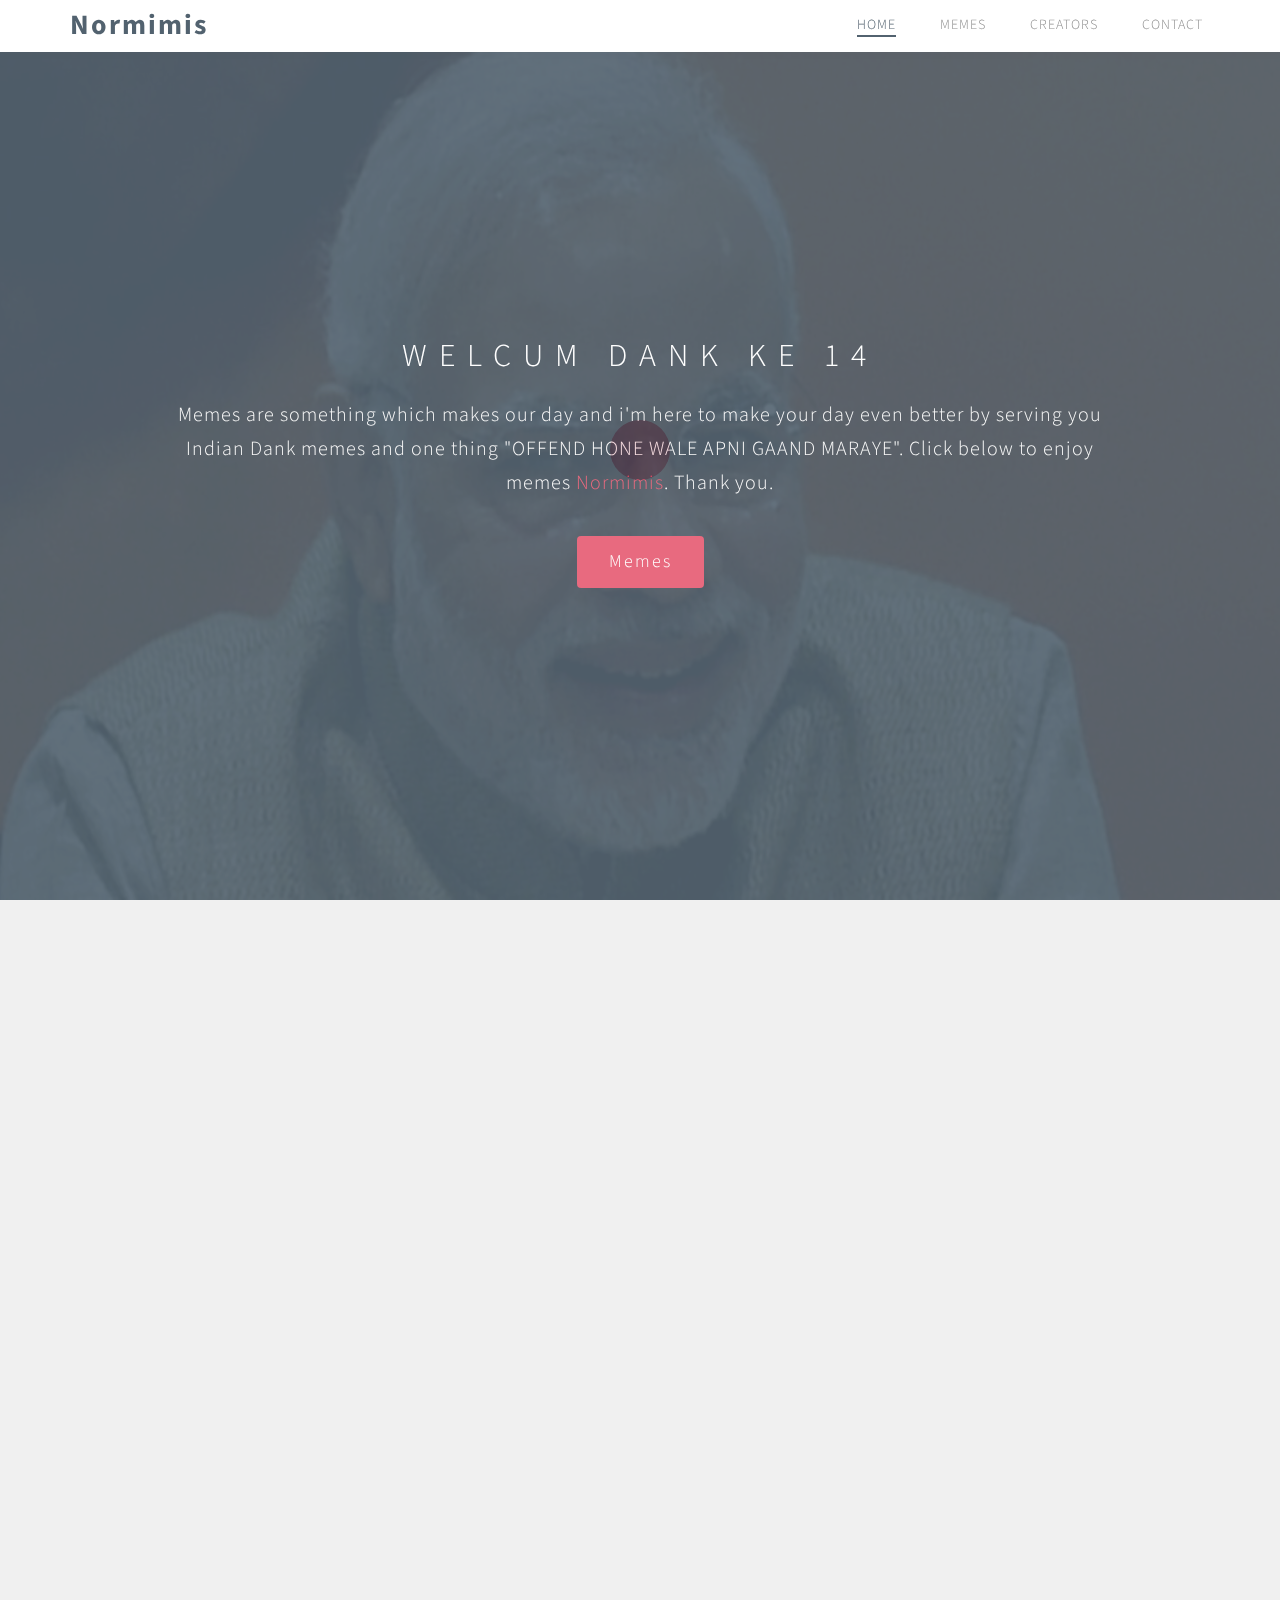
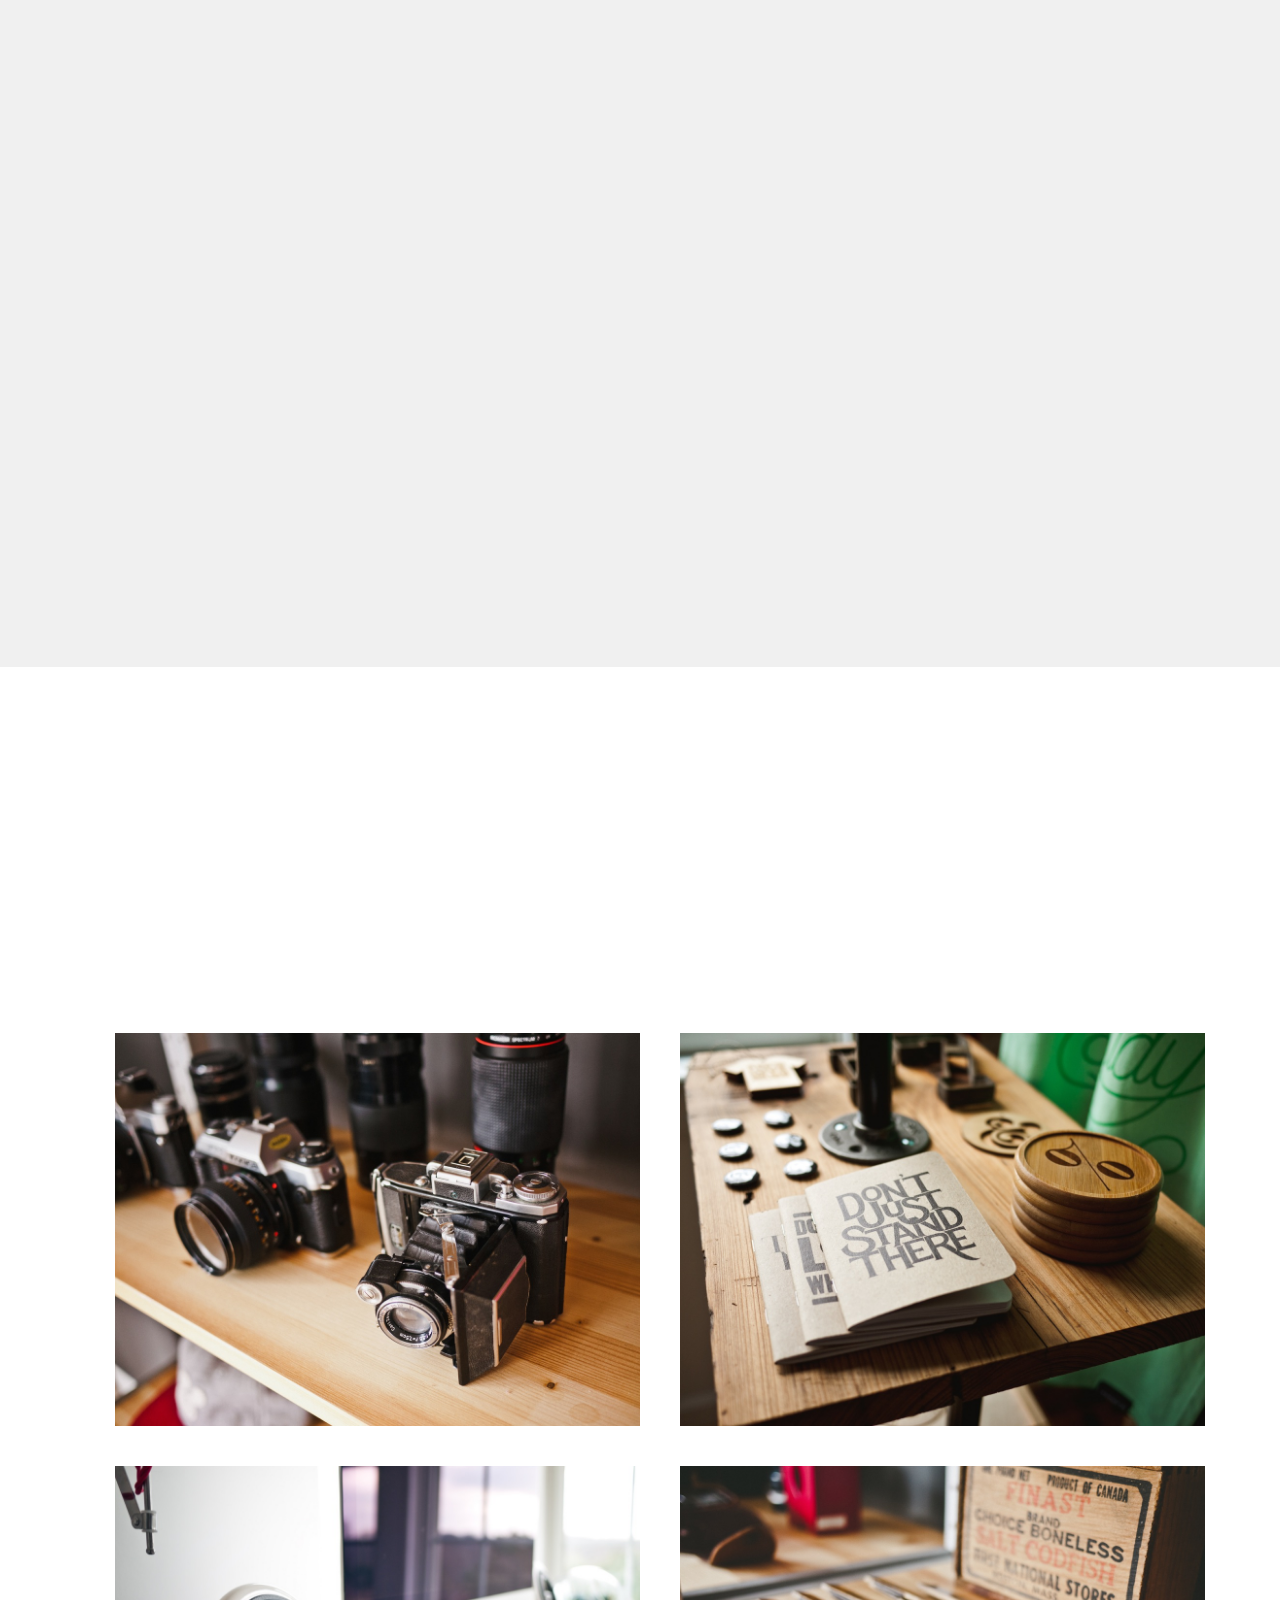
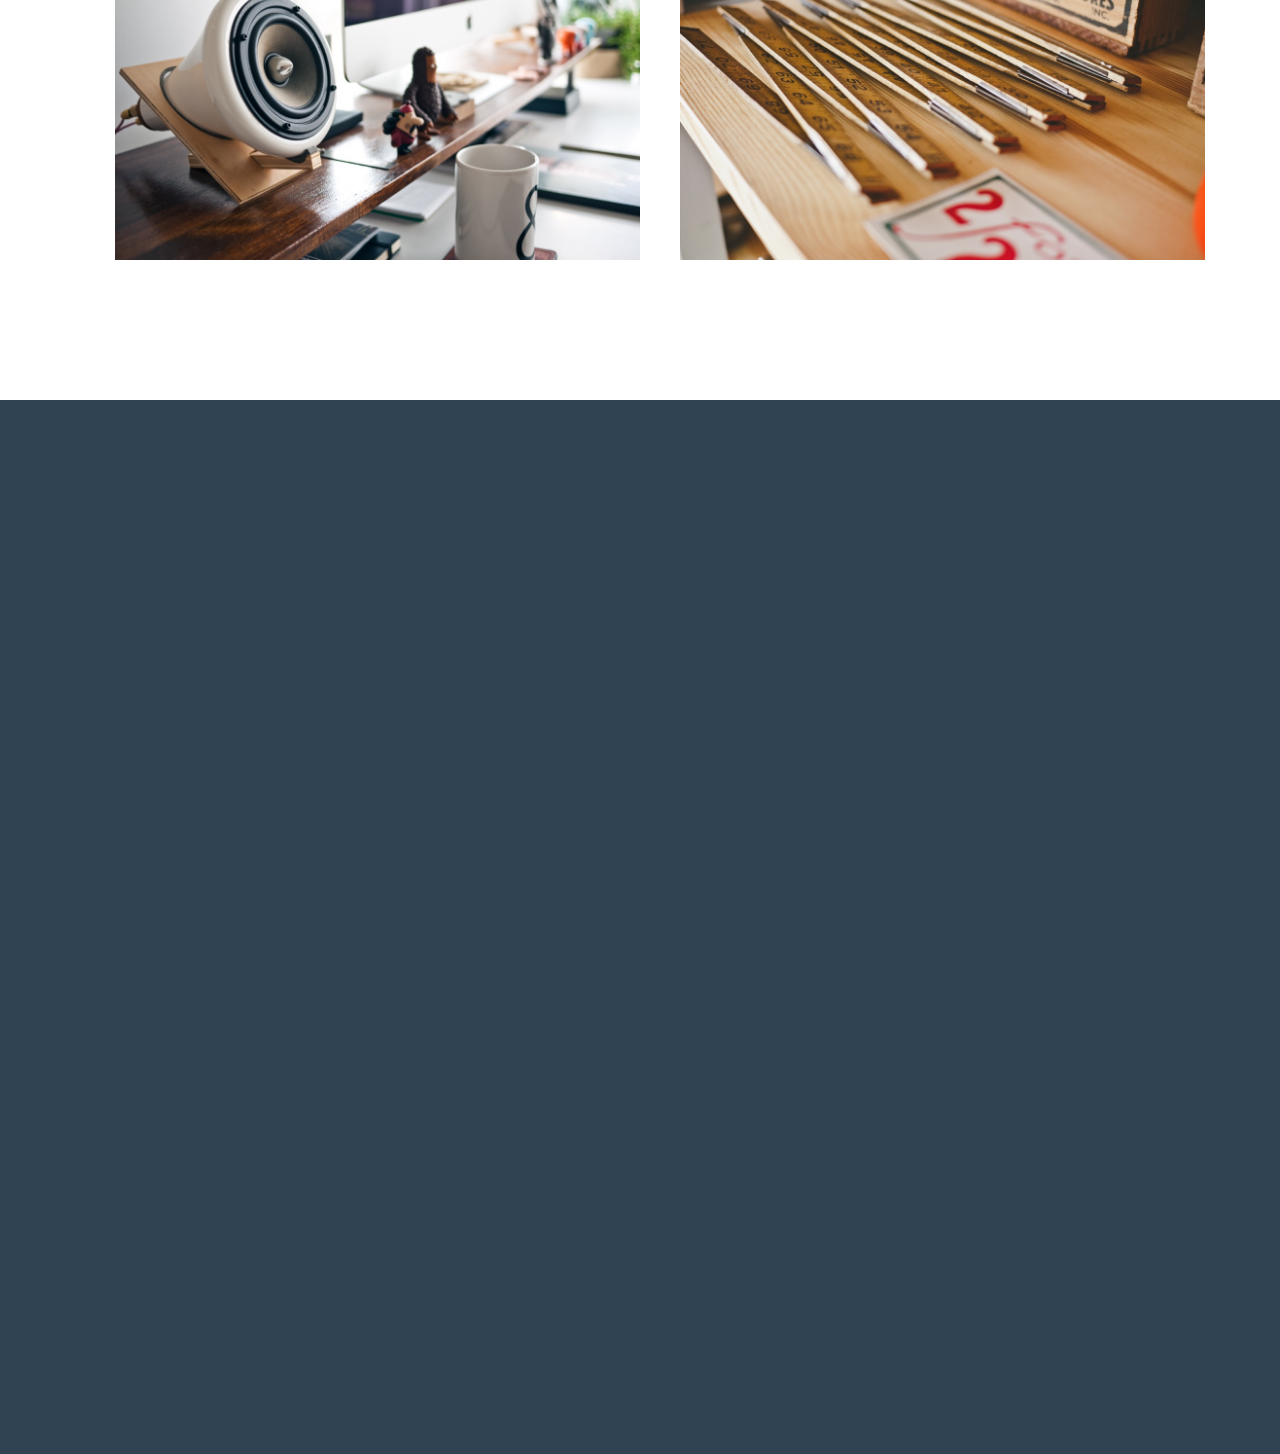
==== index.html @ 69b1b602 "first commit" ====
<!DOCTYPE html>
<html lang="en">
<head>

	<meta charset="utf-8">
	<meta http-equiv="X-UA-Compatible" content="IE=Edge">
	<meta name="viewport" content="width=device-width, initial-scale=1">
	<meta name="keywords" content="">
	<meta name="description" content="">

	<title>Normie's Kingdom</title>
<!--
Snapshot Template
http://www.templatemo.com/tm-493-snapshot

Zoom Slider
https://vegas.jaysalvat.com/

Caption Hover Effects
http://tympanus.net/codrops/2013/06/18/caption-hover-effects/
-->
	<link rel="stylesheet" href="css/bootstrap.min.css">
	<link rel="stylesheet" href="css/animate.min.css">
	<link rel="stylesheet" href="css/font-awesome.min.css">
  	<link rel="stylesheet" href="css/component.css">

    <link rel="stylesheet" href="css/owl.theme.css">
	<link rel="stylesheet" href="css/owl.carousel.css">
	<link rel="stylesheet" href="css/vegas.min.css">
	<link rel="stylesheet" href="css/style.css">

	<!-- Google web font  -->
	<link href='https://fonts.googleapis.com/css?family=Source+Sans+Pro:400,700,300' rel='stylesheet' type='text/css'>

</head>
<body id="top" data-spy="scroll" data-offset="50" data-target=".navbar-collapse">


<!-- Preloader section -->

<div class="preloader">
     <div class="sk-spinner sk-spinner-pulse"></div>
</div>


<!-- Navigation section  -->

  <div class="navbar navbar-default navbar-fixed-top" role="navigation">
    <div class="container">

      <div class="navbar-header">
        <button class="navbar-toggle" data-toggle="collapse" data-target=".navbar-collapse">
          <span class="icon icon-bar"></span>
          <span class="icon icon-bar"></span>
          <span class="icon icon-bar"></span>
        </button>
        <a href="#top" class="navbar-brand smoothScroll">Normimis</a>
      </div>
        <div class="collapse navbar-collapse">
          <ul class="nav navbar-nav navbar-right">
            <li><a href="#top" class="smoothScroll"><span>Home</span></a></li>
            <li><a href="#about" class="smoothScroll"><span>Memes</span></a></li>
            <li><a href="#gallery" class="smoothScroll"><span>Creators</span></a></li>
            <li><a href="#contact" class="smoothScroll"><span>Contact</span></a></li>
          </ul>
       </div>

    </div>
  </div>


<!-- Home section -->

<section id="home">
  <div class="overlay"></div>
  <div class="container">
    <div class="row">

      <div class="col-md-offset-1 col-md-10 col-sm-12 wow fadeInUp" data-wow-delay="0.3s">
        <h1 class="wow fadeInUp" data-wow-delay="0.6s">Welcum Dank ke 14</h1>
        <p class="wow fadeInUp" data-wow-delay="0.9s">Memes are something which makes our day and i'm here to make your day even better by serving you Indian Dank memes and one thing "OFFEND HONE WALE APNI GAAND MARAYE". Click below to enjoy memes <a rel="nofollow" href="https://www.instagram.com/wtf_normie/">Normimis</a>. Thank you.</p>
        <!-- <h3 id="button" onclick="fetchMemes()">Memes</h3> -->
			  <!-- <a href="#about" class="smoothScroll btn btn-success btn-lg wow fadeInUp" onclick=""fetchMemes()" data-wow-delay="1.2s">Memes</a> -->
				 <a href="index1.html" class="smoothScroll btn btn-success btn-lg wow fadeInUp" onclick=""fetchMemes()" data-wow-delay="1.2s">Memes</a>
      </div>

    </div>
  </div>
</section>


<!-- About section -->

<section id="about">
  <div class="container">
    <div class="row">

      <div class="col-md-9 col-sm-8 wow fadeInUp" data-wow-delay="0.2s">
        <div class="about-thumb">
          <h1>Background</h1>
          <p>Me gareeb hoon, mere mummy papa mujhe gareeb janam diyee ;) Meri help karne ke liye mujhe donate kare on the mentioned UPI Id.</p>
					<h2> Normie@jio</h2>
        </div>
      </div>

      <div class="col-md-3 col-sm-4 wow fadeInUp about-img" data-wow-delay="0.6s">
        <img src="images/about-img.jpg" class="img-responsive img-circle" alt="About">
      </div>

      <div class="clearfix"></div>

      <div class="col-md-12 col-sm-12 wow fadeInUp" data-wow-delay="0.3s">
        <div class="section-title text-center">
          <h1>Normimis Team</h1>
          <h3>Legend behind this platform who make this idea working.</h3>
        </div>
      </div>

      <!-- team carousel -->
      <div id="team-carousel" class="owl-carousel">

      <!-- <div class="item col-md-4 col-sm-6 wow fadeInUp" data-wow-delay="0.4s">
        <div class="team-thumb">
          <div class="image-holder">
            <img src="images/chirag.png" class="img-responsive img-circle" alt="Mary">
          </div>
          <h2 class="heading">Chirag More, CEO</h2>
          <p class="description">Tu bas meme upload kar baaki ka me dekh lunga #Boss #SeniorMemer</p>
        </div>
      </div> -->

      <div class="item col-md-4 col-sm-6 wow fadeInUp" data-wow-delay="0.6s">
        <div class="team-thumb">
          <div class="image-holder">
            <img src="images/harshya.png" class="img-responsive img-circle" alt="Jack">
          </div>
          <h2 class="heading">Harshal Bharati, Founder</h2>
          <p class="description">Baap of this platform. Good in content ideas and creation</p>
        </div>
      </div>

      <!-- <div class="item col-md-4 col-sm-6 wow fadeInUp" data-wow-delay="0.8s">
        <div class="team-thumb">
          <div class="image-holder">
            <img src="images/team-img3.jpg" class="img-responsive img-circle" alt="Linda">
          </div>
          <h2 class="heading">Need Female Admin</h2>
          <p class="description">If anyone intrested then Email us ASAP</p>
        </div>
      </div> -->

      <!-- <div class="item col-md-4 col-sm-6 wow fadeInUp" data-wow-delay="0.8s">
        <div class="team-thumb">
          <div class="image-holder">
            <img src="images/team-img4.jpg" class="img-responsive img-circle" alt="Sandy">
          </div>
          <h2 class="heading">Sandy, Director</h2>
          <p class="description">Curabitur vulputate euismod neque et tincidunt.</p>
        </div>
      </div>

      <div class="item col-md-4 col-sm-6 wow fadeInUp" data-wow-delay="0.8s">
        <div class="team-thumb">
          <div class="image-holder">
            <img src="images/team-img5.jpg" class="img-responsive img-circle" alt="Lukia">
          </div>
          <h2 class="heading">Lukia, Fashion</h2>
          <p class="description">Maecenas sed diam eget risus varius blandit sit.</p>
        </div>
      </div>

      <div class="item col-md-4 col-sm-6 wow fadeInUp" data-wow-delay="0.8s">
        <div class="team-thumb">
          <div class="image-holder">
            <img src="images/team-img6.jpg" class="img-responsive img-circle" alt="George">
          </div>
          <h2 class="heading">George, Admin</h2>
          <p class="description">Lorem ipsum dolor sit amet, consectetur adipiscing.</p>
        </div>
      </div>

      <div class="item col-md-4 col-sm-6 wow fadeInUp" data-wow-delay="0.8s">
        <div class="team-thumb">
          <div class="image-holder">
            <img src="images/team-img7.jpg" class="img-responsive img-circle" alt="Day">
          </div>
          <h2 class="heading">Day, Accountant</h2>
          <p class="description">Maecenas sed diam eget risus varius blandit sit.</p>
        </div>
      </div>

      <div class="item col-md-4 col-sm-6 wow fadeInUp" data-wow-delay="0.8s">
        <div class="team-thumb">
          <div class="image-holder">
            <img src="images/team-img8.jpg" class="img-responsive img-circle" alt="Lynn">
          </div>
          <h2 class="heading">Lynn, Marketing</h2>
          <p class="description">Lorem ipsum dolor sit amet, consectetur adipiscing.</p>
        </div>
      </div> -->

      </div>
      <!-- end team carousel -->

    </div>
  </div>
</section>


<!-- Gallery section -->

<section id="gallery">
  <div class="container">
    <div class="row">

      <div class="col-md-offset-2 col-md-8 col-sm-12 wow fadeInUp" data-wow-delay="0.3s">
        <div class="section-title">
          <h1>Gallery</h1>
          <p>Nullam scelerisque, quam nec iaculis vulputate, arcu ligula sollicitudin nisl, ac volutpat erat nulla a arcu.</p>
        </div>
      </div>

      <ul class="grid cs-style-4">
        <li class="col-md-6 col-sm-6">
          <figure>
            <div><img src="images/gallery-img1.jpg" alt="image 1"></div>
            <figcaption>
              <h1>Sapien arcu</h1>
              <small>Cum sociis natoque penatibus et magnis dis parturient montes.</small>
              <a href="#">Read More</a>
            </figcaption>
          </figure>
        </li>

        <li class="col-md-6 col-sm-6">
          <figure>
            <div><img src="images/gallery-img2.jpg" alt="image 2"></div>
            <figcaption>
              <h1>Aliquam erat</h1>
              <small>Suspendisse venenatis quam sed libero euismod feugiat.</small>
              <a href="#">Details</a>
            </figcaption>
          </figure>
        </li>

        <li class="col-md-6 col-sm-6">
          <figure>
            <div><img src="images/gallery-img3.jpg" alt="image 3"></div>
            <figcaption>
              <h1>Cras ante sem</h1>
              <small>Aenean urna massa, convallis vehicula velit et, dictum pellentesque nisi.</small>
              <a href="#">Learn More</a>
            </figcaption>
          </figure>
        </li>

        <li class="col-md-6 col-sm-6">
          <figure>
            <div><img src="images/gallery-img4.jpg" alt="image 4"></div>
            <figcaption>
              <h1>Sed ornare</h1>
              <small>Lorem ipsum dolor sit amet, consectetur adipiscing elit.</small>
              <a href="#">Full Post</a>
            </figcaption>
          </figure>
        </li>
      </ul>

    </div>
  </div>
</section>


<!-- Contact section -->

<section id="contact">
  <div class="container">
    <div class="row">

       <div class="col-md-offset-1 col-md-10 col-sm-12">

        <div class="col-lg-offset-1 col-lg-10 section-title wow fadeInUp" data-wow-delay="0.4s">
          <h1>Send a message</h1>
          <p>Nunc suscipit ante in lectus laoreet, nec pharetra diam dictum. Lorem ipsum dolor sit amet, consectetur adipiscing elit. </p>
        </div>

        <form action="#" method="post" class="wow fadeInUp" data-wow-delay="0.8s">
          <div class="col-md-6 col-sm-6">
            <input name="name" type="text" class="form-control" id="name" placeholder="Name">
          </div>
          <div class="col-md-6 col-sm-6">
            <input name="email" type="email" class="form-control" id="email" placeholder="Email">
          </div>
          <div class="col-md-12 col-sm-12">
            <textarea name="message" rows="6" class="form-control" id="message" placeholder="Message"></textarea>
          </div>
          <div class="col-md-offset-3 col-md-6 col-sm-offset-3 col-sm-6">
            <input type="submit" class="form-control" value="SEND MESSAGE">
          </div>
        </form>

      </div>

    </div>
  </div>
</section>


<!-- Footer section -->

<footer>
	<div class="container">

		<div class="row">

			<div class="col-md-12 col-sm-12">

                <ul class="social-icon">
                    <li><a href="#" class="fa fa-facebook wow fadeInUp" data-wow-delay="0.2s"></a></li>
                    <li><a href="#" class="fa fa-twitter wow fadeInUp" data-wow-delay="0.4s"></a></li>
                    <li><a href="#" class="fa fa-linkedin wow fadeInUp" data-wow-delay="0.6s"></a></li>
                    <li><a href="#" class="fa fa-instagram wow fadeInUp" data-wow-delay="0.8s"></a></li>
                    <li><a href="#" class="fa fa-google-plus wow fadeInUp" data-wow-delay="1.0s"></a></li>
                </ul>

				<p class="wow fadeInUp"  data-wow-delay="1s" >Copyright &copy; 2016 Snapshot Studio |
                Design: <a href="https://plus.google.com/+templatemo" title="free css templates" target="_blank">Templatemo</a></p>

			</div>

		</div>

	</div>
</footer>

<!-- Back top -->
<a href="#" class="go-top"><i class="fa fa-angle-up"></i></a>

<!-- Javascript  -->
<script src="js/jquery.js"></script>
<script src="js/bootstrap.min.js"></script>
<script src="js/vegas.min.js"></script>
<script src="js/modernizr.custom.js"></script>
<script src="js/toucheffects.js"></script>
<script src="js/owl.carousel.min.js"></script>
<script src="js/smoothscroll.js"></script>
<script src="js/wow.min.js"></script>
<script src="js/custom.js"></script>

</body>
</html>
---- css/component.css ----
.grid {
	margin: 0 auto;
	list-style: none;
	text-align: center;
}

.grid li {
	display: inline-block;
	margin: 0;
	padding: 20px;
	text-align: left;
	position: relative;
}

.grid figure {
	margin: 0;
	position: relative;
}

.grid figure img {
	width: 100%;
	max-width: 100%;
	display: block;
	position: relative;
}

.grid figcaption {
	position: absolute;
	top: 0;
	left: 0;
	padding: 42px 22px;
	background: #304352;
	color: #ed4e6e;
}

.grid figcaption h1 {
	font-size: 1.6rem;
	line-height: 2.2rem;
	margin: 0;
	padding-bottom: 12px;
	color: #fff;
}

.grid figcaption small {
	font-size: 16px;
	letter-spacing: 1px;
}

.grid figcaption a {
	text-align: center;
	padding: 5px 10px;
	border-radius: 2px;
	display: inline-block;
	background: #e44c65;
	color: #fff;
}

/* Caption Style 4 */
.cs-style-4 li {
	-webkit-perspective: 1700px;
	-moz-perspective: 1700px;
	perspective: 1700px;
	-webkit-perspective-origin: 0 50%;
	-moz-perspective-origin: 0 50%;
	perspective-origin: 0 50%;
}

.cs-style-4 figure {
	-webkit-transform-style: preserve-3d;
	-moz-transform-style: preserve-3d;
	transform-style: preserve-3d;
}

.cs-style-4 figure > div {
	overflow: hidden;
}

.cs-style-4 figure img {
	-webkit-transition: -webkit-transform 0.4s;
	-moz-transition: -moz-transform 0.4s;
	transition: transform 0.4s;
}

.no-touch .cs-style-4 figure:hover img,
.cs-style-4 figure.cs-hover img {
	-webkit-transform: translateX(25%);
	-moz-transform: translateX(25%);
	-ms-transform: translateX(25%);
	transform: translateX(25%);
}

.cs-style-4 figcaption {
	height: 100%;
	width: 50%;
	opacity: 0;
	-webkit-backface-visibility: hidden;
	-moz-backface-visibility: hidden;
	backface-visibility: hidden;
	-webkit-transform-origin: 0 0;
	-moz-transform-origin: 0 0;
	transform-origin: 0 0;
	-webkit-transform: rotateY(-90deg);
	-moz-transform: rotateY(-90deg);
	transform: rotateY(-90deg);
	-webkit-transition: -webkit-transform 0.4s, opacity 0.1s 0.3s;
	-moz-transition: -moz-transform 0.4s, opacity 0.1s 0.3s;
	transition: transform 0.4s, opacity 0.1s 0.3s;
}

.no-touch .cs-style-4 figure:hover figcaption,
.cs-style-4 figure.cs-hover figcaption {
	opacity: 1;
	-webkit-transform: rotateY(0deg);
	-moz-transform: rotateY(0deg);
	transform: rotateY(0deg);
	-webkit-transition: -webkit-transform 0.4s, opacity 0.1s;
	-moz-transition: -moz-transform 0.4s, opacity 0.1s;
	transition: transform 0.4s, opacity 0.1s;
}

.cs-style-4 figcaption a {
	position: absolute;
	bottom: 20px;
	right: 20px;
}

@media (max-width: 980px) {
	.grid figcaption h1 {
		font-size: 1rem;
		line-height: 1.6rem;
	}
	.grid figcaption {
		padding: 22px 18px;
	}
}

@media screen and (max-width: 31.5em) {
	.grid {
		padding: 10px 10px 100px 10px;
	}
	.grid li {
		width: 100%;
		min-width: 300px;
	}
}
---- css/vegas.min.css ----
.vegas-overlay,.vegas-slide,.vegas-slide-inner,.vegas-timer,.vegas-wrapper{position:absolute;top:0;left:0;bottom:0;right:0;overflow:hidden;border:none;padding:0;margin:0}.vegas-overlay{opacity:.5;background:url(overlays/02.png) center center}.vegas-timer{top:auto;bottom:0;height:2px}.vegas-timer-progress{width:0;height:100%;background:#fff;-webkit-transition:width ease-out;transition:width ease-out}.vegas-timer-running .vegas-timer-progress{width:100%}.vegas-slide,.vegas-slide-inner{margin:0;padding:0;background:center center no-repeat;-webkit-transform:translateZ(0);transform:translateZ(0)}body .vegas-container{overflow:hidden!important;position:relative}.vegas-video{min-width:100%;min-height:100%;width:auto;height:auto}body.vegas-container{overflow:auto;position:static;z-index:-2}body.vegas-container>.vegas-overlay,body.vegas-container>.vegas-slide,body.vegas-container>.vegas-timer{position:fixed;z-index:-1}:root body.vegas-container>.vegas-overlay,:root body.vegas-container>.vegas-slide,_::full-page-media,_:future{bottom:-76px}.vegas-transition-fade,.vegas-transition-fade2{opacity:0}.vegas-transition-fade-in,.vegas-transition-fade2-in{opacity:1}.vegas-transition-fade2-out{opacity:0}.vegas-transition-blur,.vegas-transition-blur2{opacity:0;-webkit-filter:blur(32px);filter:blur(32px)}.vegas-transition-blur-in,.vegas-transition-blur2-in{opacity:1;-webkit-filter:blur(0);filter:blur(0)}.vegas-transition-blur2-out{opacity:0}.vegas-transition-flash,.vegas-transition-flash2{opacity:0;-webkit-filter:brightness(25);filter:brightness(25)}.vegas-transition-flash-in,.vegas-transition-flash2-in{opacity:1;-webkit-filter:brightness(1);filter:brightness(1)}.vegas-transition-flash2-out{opacity:0;-webkit-filter:brightness(25);filter:brightness(25)}.vegas-transition-negative,.vegas-transition-negative2{opacity:0;-webkit-filter:invert(100%);filter:invert(100%)}.vegas-transition-negative-in,.vegas-transition-negative2-in{opacity:1;-webkit-filter:invert(0);filter:invert(0)}.vegas-transition-negative2-out{opacity:0;-webkit-filter:invert(100%);filter:invert(100%)}.vegas-transition-burn,.vegas-transition-burn2{opacity:0;-webkit-filter:contrast(1000%) saturate(1000%);filter:contrast(1000%) saturate(1000%)}.vegas-transition-burn-in,.vegas-transition-burn2-in{opacity:1;-webkit-filter:contrast(100%) saturate(100%);filter:contrast(100%) saturate(100%)}.vegas-transition-burn2-out{opacity:0;-webkit-filter:contrast(1000%) saturate(1000%);filter:contrast(1000%) saturate(1000%)}.vegas-transition-slideLeft,.vegas-transition-slideLeft2{-webkit-transform:translateX(100%);transform:translateX(100%)}.vegas-transition-slideLeft-in,.vegas-transition-slideLeft2-in{-webkit-transform:translateX(0);transform:translateX(0)}.vegas-transition-slideLeft2-out,.vegas-transition-slideRight,.vegas-transition-slideRight2{-webkit-transform:translateX(-100%);transform:translateX(-100%)}.vegas-transition-slideRight-in,.vegas-transition-slideRight2-in{-webkit-transform:translateX(0);transform:translateX(0)}.vegas-transition-slideRight2-out{-webkit-transform:translateX(100%);transform:translateX(100%)}.vegas-transition-slideUp,.vegas-transition-slideUp2{-webkit-transform:translateY(100%);transform:translateY(100%)}.vegas-transition-slideUp-in,.vegas-transition-slideUp2-in{-webkit-transform:translateY(0);transform:translateY(0)}.vegas-transition-slideDown,.vegas-transition-slideDown2,.vegas-transition-slideUp2-out{-webkit-transform:translateY(-100%);transform:translateY(-100%)}.vegas-transition-slideDown-in,.vegas-transition-slideDown2-in{-webkit-transform:translateY(0);transform:translateY(0)}.vegas-transition-slideDown2-out{-webkit-transform:translateY(100%);transform:translateY(100%)}.vegas-transition-zoomIn,.vegas-transition-zoomIn2{-webkit-transform:scale(0);transform:scale(0);opacity:0}.vegas-transition-zoomIn-in,.vegas-transition-zoomIn2-in{-webkit-transform:scale(1);transform:scale(1);opacity:1}.vegas-transition-zoomIn2-out,.vegas-transition-zoomOut,.vegas-transition-zoomOut2{-webkit-transform:scale(2);transform:scale(2);opacity:0}.vegas-transition-zoomOut-in,.vegas-transition-zoomOut2-in{-webkit-transform:scale(1);transform:scale(1);opacity:1}.vegas-transition-zoomOut2-out{-webkit-transform:scale(0);transform:scale(0);opacity:0}.vegas-transition-swirlLeft,.vegas-transition-swirlLeft2{-webkit-transform:scale(2) rotate(35deg);transform:scale(2) rotate(35deg);opacity:0}.vegas-transition-swirlLeft-in,.vegas-transition-swirlLeft2-in{-webkit-transform:scale(1) rotate(0);transform:scale(1) rotate(0);opacity:1}.vegas-transition-swirlLeft2-out,.vegas-transition-swirlRight,.vegas-transition-swirlRight2{-webkit-transform:scale(2) rotate(-35deg);transform:scale(2) rotate(-35deg);opacity:0}.vegas-transition-swirlRight-in,.vegas-transition-swirlRight2-in{-webkit-transform:scale(1) rotate(0);transform:scale(1) rotate(0);opacity:1}.vegas-transition-swirlRight2-out{-webkit-transform:scale(2) rotate(35deg);transform:scale(2) rotate(35deg);opacity:0}.vegas-animation-kenburns{-webkit-animation:kenburns ease-out;animation:kenburns ease-out}@-webkit-keyframes kenburns{0%{-webkit-transform:scale(1.5);transform:scale(1.5)}100%{-webkit-transform:scale(1);transform:scale(1)}}@keyframes kenburns{0%{-webkit-transform:scale(1.5);transform:scale(1.5)}100%{-webkit-transform:scale(1);transform:scale(1)}}.vegas-animation-kenburnsUp{-webkit-animation:kenburnsUp ease-out;animation:kenburnsUp ease-out}@-webkit-keyframes kenburnsUp{0%{-webkit-transform:scale(1.5) translate(0,10%);transform:scale(1.5) translate(0,10%)}100%{-webkit-transform:scale(1) translate(0,0);transform:scale(1) translate(0,0)}}@keyframes kenburnsUp{0%{-webkit-transform:scale(1.5) translate(0,10%);transform:scale(1.5) translate(0,10%)}100%{-webkit-transform:scale(1) translate(0,0);transform:scale(1) translate(0,0)}}.vegas-animation-kenburnsDown{-webkit-animation:kenburnsDown ease-out;animation:kenburnsDown ease-out}@-webkit-keyframes kenburnsDown{0%{-webkit-transform:scale(1.5) translate(0,-10%);transform:scale(1.5) translate(0,-10%)}100%{-webkit-transform:scale(1) translate(0,0);transform:scale(1) translate(0,0)}}@keyframes kenburnsDown{0%{-webkit-transform:scale(1.5) translate(0,-10%);transform:scale(1.5) translate(0,-10%)}100%{-webkit-transform:scale(1) translate(0,0);transform:scale(1) translate(0,0)}}.vegas-animation-kenburnsLeft{-webkit-animation:kenburnsLeft ease-out;animation:kenburnsLeft ease-out}@-webkit-keyframes kenburnsLeft{0%{-webkit-transform:scale(1.5) translate(10%,0);transform:scale(1.5) translate(10%,0)}100%{-webkit-transform:scale(1) translate(0,0);transform:scale(1) translate(0,0)}}@keyframes kenburnsLeft{0%{-webkit-transform:scale(1.5) translate(10%,0);transform:scale(1.5) translate(10%,0)}100%{-webkit-transform:scale(1) translate(0,0);transform:scale(1) translate(0,0)}}.vegas-animation-kenburnsRight{-webkit-animation:kenburnsRight ease-out;animation:kenburnsRight ease-out}@-webkit-keyframes kenburnsRight{0%{-webkit-transform:scale(1.5) translate(-10%,0);transform:scale(1.5) translate(-10%,0)}100%{-webkit-transform:scale(1) translate(0,0);transform:scale(1) translate(0,0)}}@keyframes kenburnsRight{0%{-webkit-transform:scale(1.5) translate(-10%,0);transform:scale(1.5) translate(-10%,0)}100%{-webkit-transform:scale(1) translate(0,0);transform:scale(1) translate(0,0)}}.vegas-animation-kenburnsUpLeft{-webkit-animation:kenburnsUpLeft ease-out;animation:kenburnsUpLeft ease-out}@-webkit-keyframes kenburnsUpLeft{0%{-webkit-transform:scale(1.5) translate(10%,10%);transform:scale(1.5) translate(10%,10%)}100%{-webkit-transform:scale(1) translate(0,0);transform:scale(1) translate(0,0)}}@keyframes kenburnsUpLeft{0%{-webkit-transform:scale(1.5) translate(10%,10%);transform:scale(1.5) translate(10%,10%)}100%{-webkit-transform:scale(1) translate(0,0);transform:scale(1) translate(0,0)}}.vegas-animation-kenburnsUpRight{-webkit-animation:kenburnsUpRight ease-out;animation:kenburnsUpRight ease-out}@-webkit-keyframes kenburnsUpRight{0%{-webkit-transform:scale(1.5) translate(-10%,10%);transform:scale(1.5) translate(-10%,10%)}100%{-webkit-transform:scale(1) translate(0,0);transform:scale(1) translate(0,0)}}@keyframes kenburnsUpRight{0%{-webkit-transform:scale(1.5) translate(-10%,10%);transform:scale(1.5) translate(-10%,10%)}100%{-webkit-transform:scale(1) translate(0,0);transform:scale(1) translate(0,0)}}.vegas-animation-kenburnsDownLeft{-webkit-animation:kenburnsDownLeft ease-out;animation:kenburnsDownLeft ease-out}@-webkit-keyframes kenburnsDownLeft{0%{-webkit-transform:scale(1.5) translate(10%,-10%);transform:scale(1.5) translate(10%,-10%)}100%{-webkit-transform:scale(1) translate(0,0);transform:scale(1) translate(0,0)}}@keyframes kenburnsDownLeft{0%{-webkit-transform:scale(1.5) translate(10%,-10%);transform:scale(1.5) translate(10%,-10%)}100%{-webkit-transform:scale(1) translate(0,0);transform:scale(1) translate(0,0)}}.vegas-animation-kenburnsDownRight{-webkit-animation:kenburnsDownRight ease-out;animation:kenburnsDownRight ease-out}@-webkit-keyframes kenburnsDownRight{0%{-webkit-transform:scale(1.5) translate(-10%,-10%);transform:scale(1.5) translate(-10%,-10%)}100%{-webkit-transform:scale(1) translate(0,0);transform:scale(1) translate(0,0)}}@keyframes kenburnsDownRight{0%{-webkit-transform:scale(1.5) translate(-10%,-10%);transform:scale(1.5) translate(-10%,-10%)}100%{-webkit-transform:scale(1) translate(0,0);transform:scale(1) translate(0,0)}}
---- css/style.css ----
/*

Snapshot Template
http://www.templatemo.com/tm-493-snapshot

*/


/* Body
------------------------------------- */
body {
    background: #ffffff;
    font-family: 'Source Sans Pro', sans-serif;
    font-style: normal;
    font-weight: 300;
    position: relative;
}

html,body {
  width: 100%;
  overflow-x: hidden;
}

html {
  font-size: 100%;
}


/*---------------------------------------
    Typorgraphy
-----------------------------------------*/

h1,h2,h3,h4 {
  font-weight: 300;
}

h1 {
  font-size: 2rem;
  line-height: 3rem;
  letter-spacing: 12px;
  text-transform: uppercase;
  padding-bottom: 8px;
}

h2 {
  color: #e44c65;
  font-size: 1.2rem;
  font-weight: bold;
  letter-spacing: 4px;
  text-transform: uppercase;
}

h3 {
  font-size: 14px;
  text-transform: uppercase;
  letter-spacing: 4px;
}

p {
  color: #888;
  font-size: 20px;
  letter-spacing: 1px;
  line-height: 34px;
}

#home p,
#contact p, footer p {
  color: #f9f9f9;
}

.btn {
  border:none;
  border-radius: 4px;
  transition: all 0.4s ease-in-out;
}

.btn:focus {
  background: #e44c65;
  border-color: transparent;
}

.btn-success {
  background: #e44c65;
  font-weight: 300;
  letter-spacing: 2px;
  padding: 14px 32px;
  margin-top: 26px;
}

.btn-success:hover {
  background: #222;
}

a {
  color: #e44c65;
  -webkit-transition: 0.5s;
  -o-transition: 0.5s;
  transition: 0.5s;
  text-decoration: none !important;
}
a:hover, a:active, a:focus {
  color: #e44c65;
  outline: none;
}

* {
  -webkit-box-sizing: border-box;
  -moz-box-sizing: border-box;
  box-sizing: border-box;
}

*:before,
*:after {
  -webkit-box-sizing: border-box;
  -moz-box-sizing: border-box;
  box-sizing: border-box;
}



/*---------------------------------------
    All Section style
-----------------------------------------*/

.section-title {
  padding-bottom: 62px;
}

#about .section-title {
  padding-top: 82px;
}

#about .section-title h1 {
  margin-bottom: 0px;
  padding-bottom: 0px;
}

#about,
#gallery,
#contact {
  padding-top: 120px;
  padding-bottom: 120px;
  position: relative;
}

#gallery,
#contact, footer {
  text-align: center;
}

.overlay {
  background: #304352;
  opacity: 0.9;
  position: absolute;
  width: 100%;
  height: 100vh;
  top: 0;
  left: 0;
  right: 0;
}



/*---------------------------------------
    Pre Loader Style
-----------------------------------------*/

.preloader {
    position: fixed;
    top: 0;
    left: 0;
    width: 100%;
    height: 100%;
    z-index: 99999;
    display: flex;
    flex-flow: row nowrap;
    justify-content: center;
    align-items: center;
    background: none repeat scroll 0 0 #fff;
}

.sk-spinner-pulse {
  width: 60px;
  height: 60px;
  background-color: #e44c65;
  border-radius: 100%;
  margin: 40px auto;
  -webkit-animation: sk-pulseScaleOut 1s infinite ease-in-out;
          animation: sk-pulseScaleOut 1s infinite ease-in-out; }

@-webkit-keyframes sk-pulseScaleOut {
  0% {
    -webkit-transform: scale(0);
            transform: scale(0); }
  100% {
    -webkit-transform: scale(1);
            transform: scale(1);
    opacity: 0; } }

@keyframes sk-pulseScaleOut {
  0% {
    -webkit-transform: scale(0);
            transform: scale(0); }
  100% {
    -webkit-transform: scale(1);
            transform: scale(1);
    opacity: 0; } }



/*---------------------------------------
    Main Navigation
-----------------------------------------*/

.navbar-default {
  background: #ffffff;
  box-shadow: 0px 2px 8px 0px rgba(50, 50, 50, 0.04);
  border: none;
  margin-bottom: 0px !important;
}

.navbar-default .navbar-brand {
  color: #304352;
  font-size: 28px;
  font-weight: bold;
  letter-spacing: 2px;
  margin: 0;
}

.navbar-default .navbar-nav li a {
    color: #777;
    font-size: 14px;
    font-weight: 300;
    letter-spacing: 1px;
    text-transform: uppercase;
    -webkit-transition: all 0.4s ease-in-out;
    transition: all 0.4s ease-in-out;
    padding-right: 22px;
    padding-left: 22px;
}

.navbar-default .navbar-nav li a span {
  position: relative;
  display: block;
  padding-bottom: 2px;
}

.navbar-default .navbar-nav li a span:before {
  content: "";
  position: absolute;
  width: 100%;
  height: 2px;
  bottom: 0;
  left: 0;
  background-color: rgba(255, 255, 255, 0.5);
  visibility: hidden;
  -webkit-transform: scaleX(0);
  -moz-transform: scaleX(0);
  -ms-transform: scaleX(0);
  -o-transform: scaleX(0);
  transform: scaleX(0);
  -webkit-transition: all 0.3s ease-in-out 0s;
  -moz-transition: all 0.3s ease-in-out 0s;
  -ms-transition: all 0.3s ease-in-out 0s;
  -o-transition: all 0.3s ease-in-out 0s;
  transition: all 0.3s ease-in-out 0s;
}

.navbar-default .navbar-nav li a:hover span:before {
  visibility: visible;
  -webkit-transform: scaleX(1);
  -moz-transform: scaleX(1);
  -ms-transform: scaleX(1);
  -o-transform: scaleX(1);
  transform: scaleX(1);
}

.navbar-default .navbar-nav li.active a span:before {
  visibility: visible;
  -webkit-transform: scaleX(1);
  transform: scaleX(1);
  background-color: #304352;
}

.navbar-default .navbar-nav > li a:hover {
    color: #304352 !important;
}

.navbar-default .navbar-nav > li > a:hover,
.navbar-default .navbar-nav > li > a:focus {
    color: #777;
    background-color: transparent;
}

.navbar-default .navbar-nav > .active > a,
.navbar-default .navbar-nav > .active > a:hover,
.navbar-default .navbar-nav > .active > a:focus {
    color: #304352;
    background-color: transparent;
}

.navbar-default .navbar-toggle {
     border: none;
     padding-top: 10px;
  }

.navbar-default .navbar-toggle .icon-bar {
    border-color: transparent;
  }

.navbar-default .navbar-toggle:hover,
.navbar-default .navbar-toggle:focus {
  background-color: transparent;
}

@media screen and (max-width: 768px) {

  .navbar-default .navbar-nav li a span:before {
    background: transparent !important;
  }
  .navbar-default .navbar-nav li.active a {
    background: transparent;
    background: none;
    color: #304352 !important;
  }
  .navbar-default .navbar-nav li.active a span:before {
    visibility: visible;
    -webkit-transform: scaleX(1);
    transform: scaleX(1);
  }
}



/*---------------------------------------
    Home Section
-----------------------------------------*/

#home {
  display: -webkit-box;
  display: -webkit-flex;
  display: -ms-flexbox;
  display: flex;
  -webkit-box-align: center;
  -webkit-align-items: center;
      -ms-flex-align: center;
        align-items: center;
  height: 100vh;
  text-align: center;
}

#home h1 {
  color: #ffffff;
}

#home .col-md-8 {
  padding-left: 62px;
}



/*---------------------------------------
    About Section
-----------------------------------------*/

#about {
  background: #f0f0f0;
}

#about .item {
  width: 100%;
  display: block;
}

#about .about-thumb {
  background: #ffffff;
  border-radius: 4px;
  padding: 100px;
  position: relative;
}

#about .about-img img {
  border: 8px solid #ffffff;
  position: absolute;
  left: -120px;
  bottom: -325px;
  padding: 12px;
}

#about .team-thumb {
  width: 100%;
  height: 400px;
  margin: 32px 0;
  text-align: center;
  background: #ffffff;
  border-radius: 4px;
  -webkit-transition: all 0.3s ease;
  transition: all 0.3s ease;
}

#about .team-thumb .image-holder {
  position: relative;
  top: 40px;
  display: inline-block;
  margin-bottom: 40px;
  padding: 10px;
  -webkit-transition: all 0.3s ease;
  transition: all 0.3s ease;
}

#about .team-thumb .heading {
  font-weight: bold;
  position: relative;
  top: 10px;
  -webkit-transition: all 600ms cubic-bezier(0.68, -0.55, 0.265, 1.55);
  transition: all 600ms cubic-bezier(0.68, -0.55, 0.265, 1.55);
}

#about .team-thumb:hover {
  background: #304352;
}

#about .team-thumb:hover .image-holder {
  top: -40px;
  margin-bottom: 0px;
}

#about .team-thumb:hover .heading {
  top: -10px;
}

#about .team-thumb .description {
  font-size: 18px;
  width: 80%;
  margin: 0 auto;
  opacity: 0;
  -webkit-transition: all 600ms cubic-bezier(0.68, -0.55, 0.265, 1.55);
  transition: all 600ms cubic-bezier(0.68, -0.55, 0.265, 1.55);
  -webkit-transform: scale(0);
  -ms-transform: scale(0);
  transform: scale(0);
}

#about .team-thumb:hover .description {
  opacity: 1;
  -webkit-transform: scale(1);
  -ms-transform: scale(1);
  transform: scale(1);
}

#about .team-thumb:hover p.description {
  color: #ffffff;
}



/*---------------------------------------
    Galllery section
-----------------------------------------*/

#gallery {
  background: #ffffff;
}

#gallery .gallery-thumb {
  background-color: #ffffff;
  box-shadow: 0px 1px 2px 0px rgba(90, 91, 95, 0.15);
  cursor: pointer;
  display: block;
  margin-bottom: 25px;
  position: relative;
  top: 0px;
  transition: all 0.4s ease-in-out;
}

#gallery .gallery-thumb:hover {
  box-shadow: 0px 16px 22px 0px rgba(90, 91, 95, 0.3);
  top: -5px;
}

#gallery .gallery-thumb img {
  border-top-right-radius: 2px;
  border-bottom-left-radius: 2px;
  width: 100%;
}



/*---------------------------------------
    Contact section
-----------------------------------------*/

#contact, footer {
  background: #304352;
  color: #ffffff;
}

#contact .form-control {
  background: transparent;
  box-shadow: none;
  border: 1px solid #f9f9f9;
  color: #ccc;
  font-size: 20px;
  margin-top: 10px;
  margin-bottom: 14px;
  transition: all 0.4s ease-in-out;
}

#contact .form-control:focus {
  border-color: #e44c65;
  color: #ffffff;
}

#contact input {
  height: 55px;
}

#contact input[type="submit"] {
  background: #e44c65;
  border:none;
  color: #ffffff;
  font-weight: 400;
  letter-spacing: 1px;
}

#contact input[type="submit"]:hover {
  background: #222;
  color: #ffffff;
}



/*---------------------------------------
    Footer section
-----------------------------------------*/

footer {
  padding-bottom: 80px;
}



/*---------------------------------------
    Social icons style
-----------------------------------------*/

.social-icon {
  padding: 0;
  margin: 0;
}

.social-icon li {
  list-style: none;
  display: inline-block;
}

.social-icon li a {
  border-radius: 4px;
  border: 1px solid #ffffff;
  color: #ffffff;
  font-size: 20px;
  width: 45px;
  height: 45px;
  line-height: 45px;
  text-align: center;
  margin: 10px 10px 42px 10px;
  padding: 0px;
}

.social-icon li a:hover {
  background: #ffffff;
  color: #e44c65;
}



/*---------------------------------------
   Back top
-----------------------------------------*/

.go-top {
  background-color: #ffffff;
  box-shadow: 1px 1.732px 12px 0px rgba( 0, 0, 0, .14 ), 1px 1.732px 3px 0px rgba( 0, 0, 0, .12 );
  transition : all 1s ease;
  bottom: 2em;
  right: 2em;
  color: #222;
  font-size: 26px;
  display: none;
  position: fixed;
  text-decoration: none;
  width: 40px;
  height: 40px;
  line-height: 35px;
  text-align: center;
  border-radius: 100%;
}

.go-top:hover {
  background: #e44c65;
  color: #ffffff;
}



/*---------------------------------------
   Responsive Mobile
-----------------------------------------*/

@media (max-width: 980px) {
/*
  #home, .overlay {
    height: 50vh;
  }
*/
  #about .team-thumb {
    margin-top: 32px;
  }

}


@media (max-width: 767px) {

  #home, .overlay {
    height: 100vh;
  }

  #about .about-thumb {
    padding: 32px;
    margin-bottom: 32px;
    text-align: center;
  }

  #about .col-md-3 img {
    position: relative;
    top: 0;
    left: 0;
  }

}



@media (max-width: 650px) {

  h1 {
    font-size: 1.6rem;
  }

  p {
    font-size: 18px;
  }

  img {
    width: 100%;
  }

  #about,
  #gallery,
  #contact {
    padding-top: 80px;
    padding-bottom: 80px;
  }

}
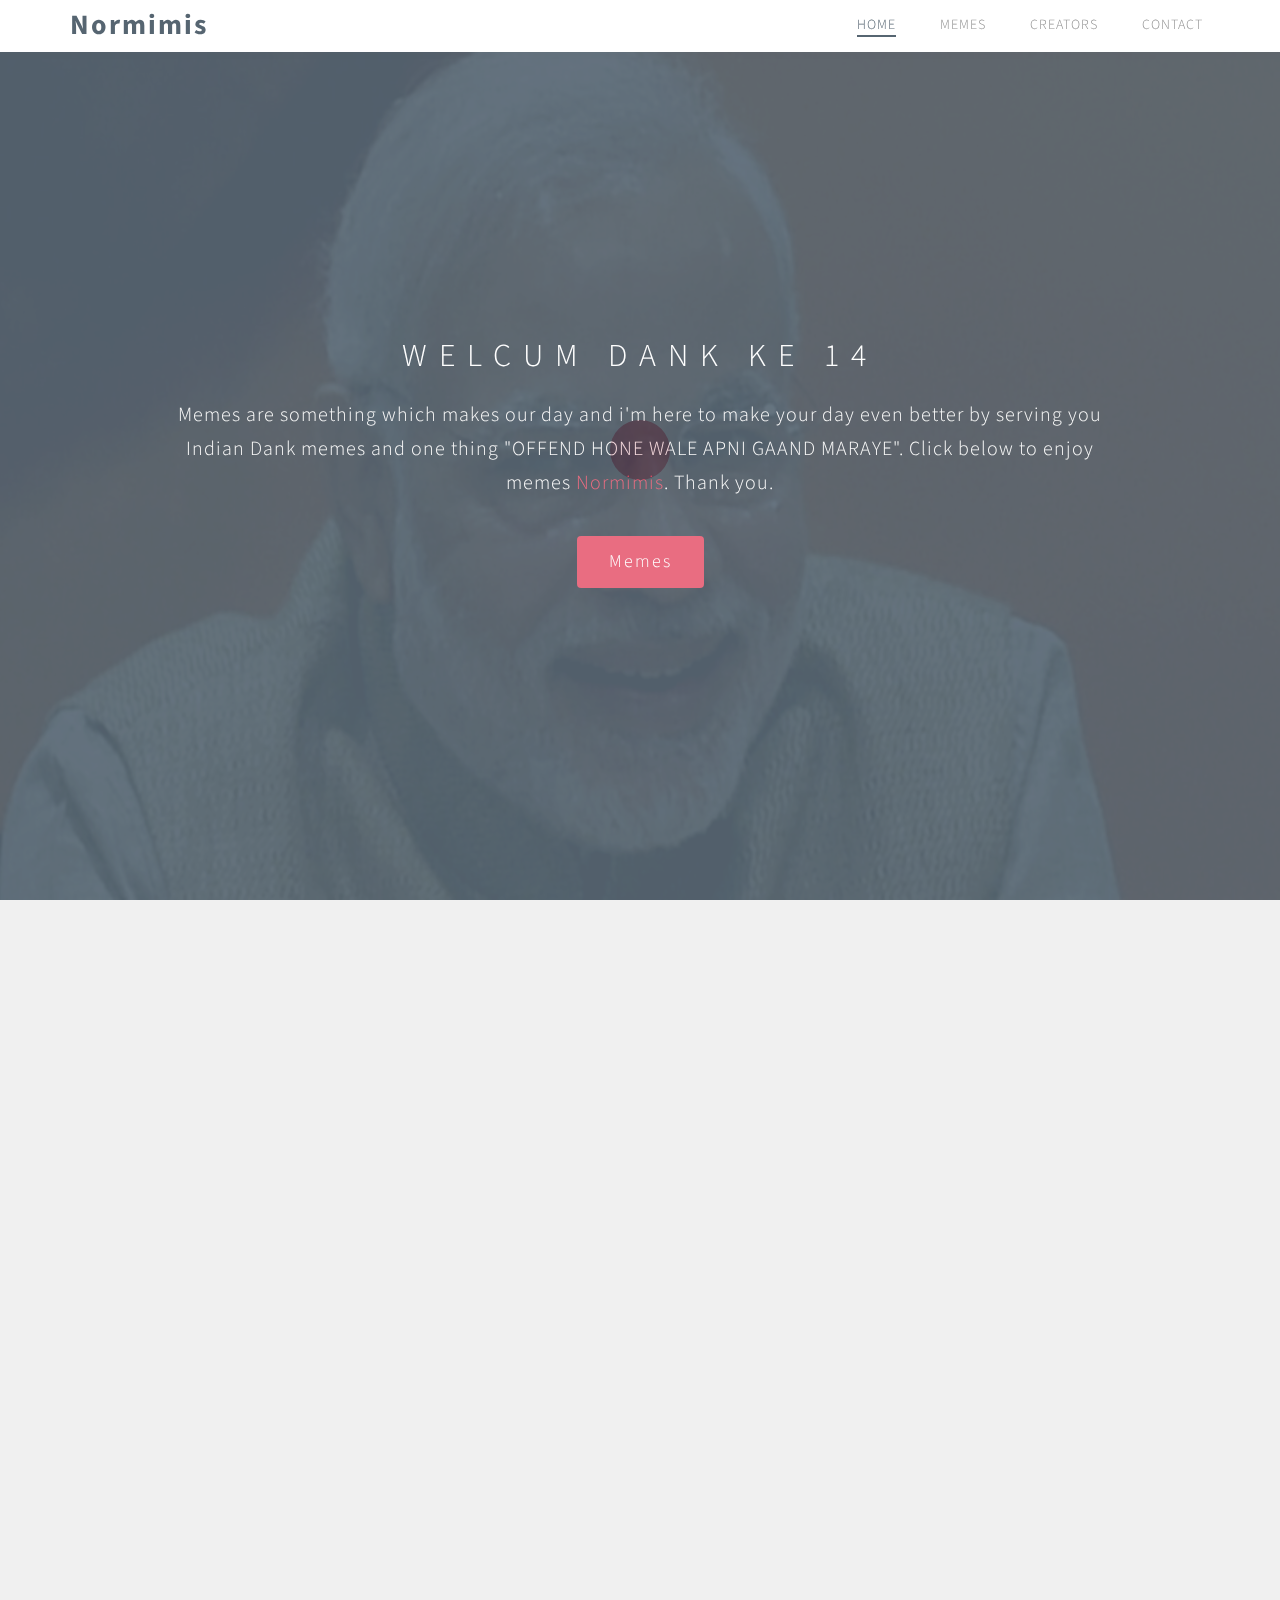
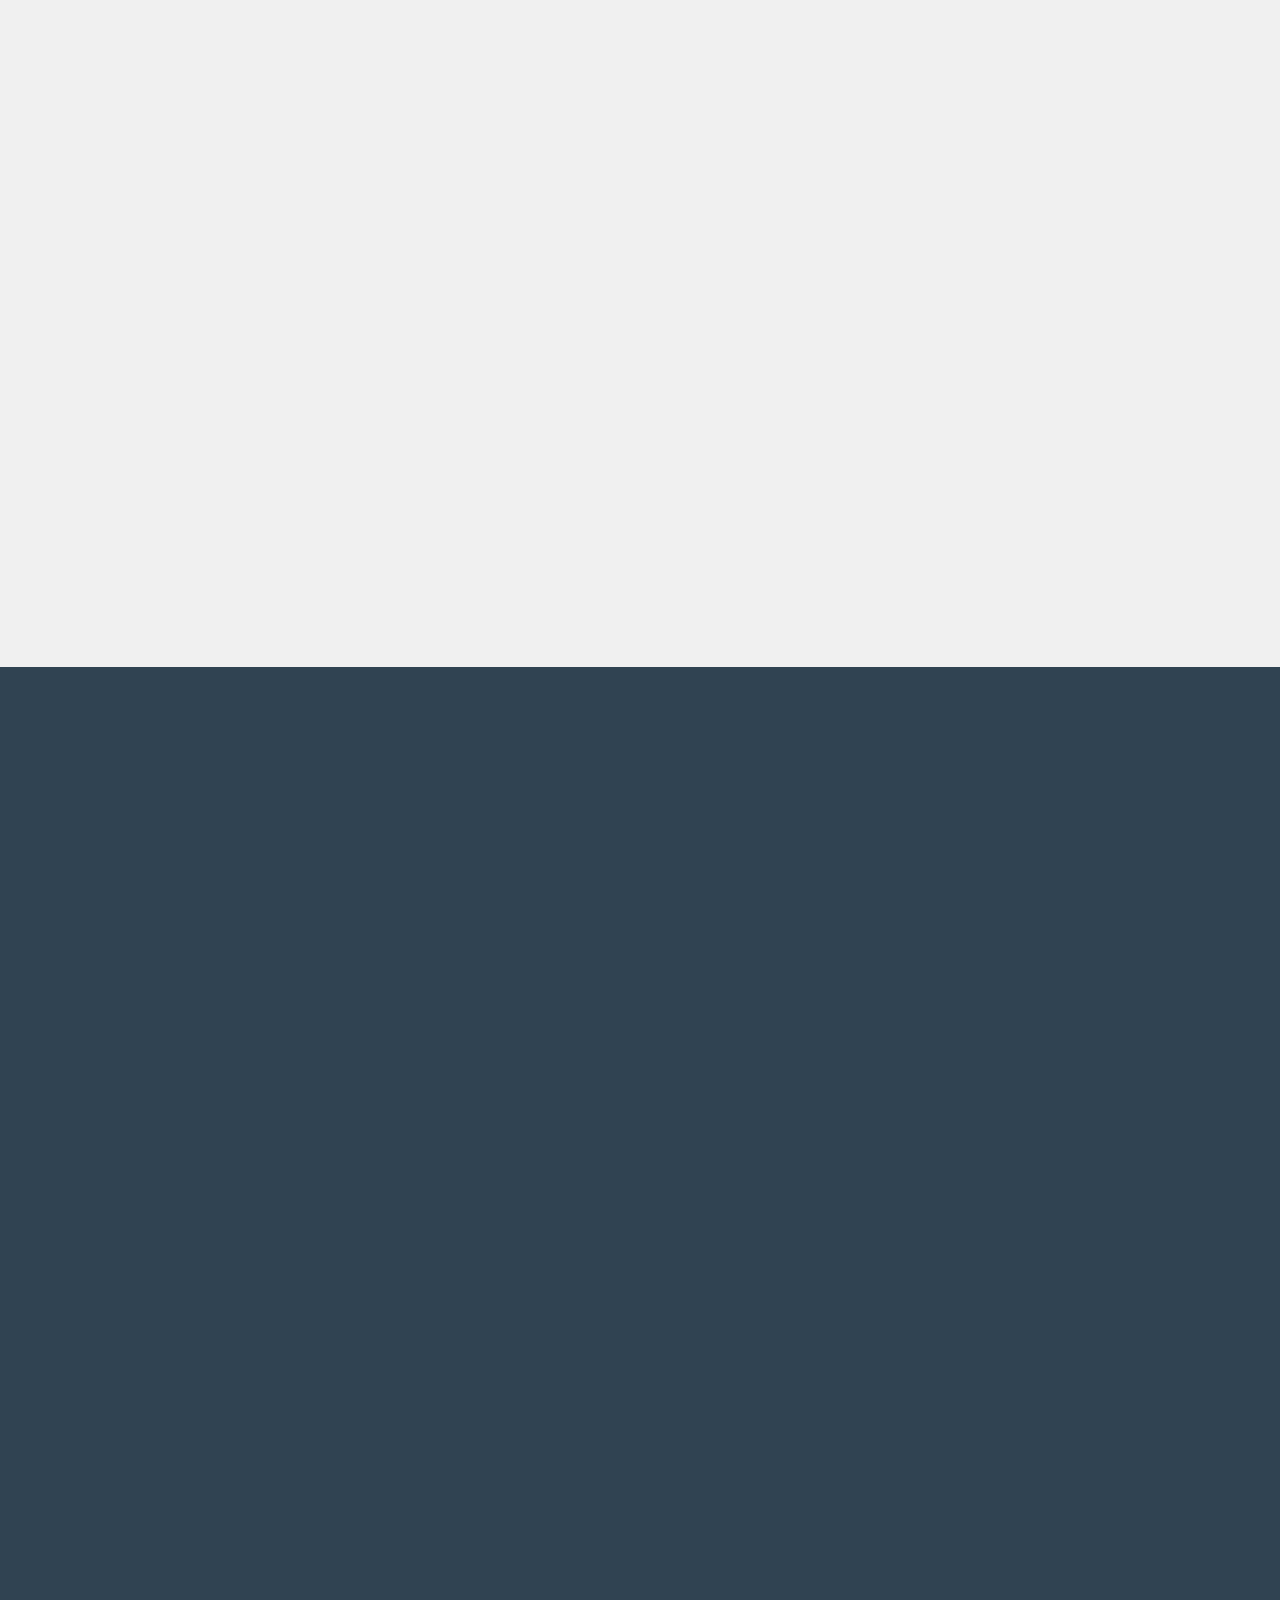
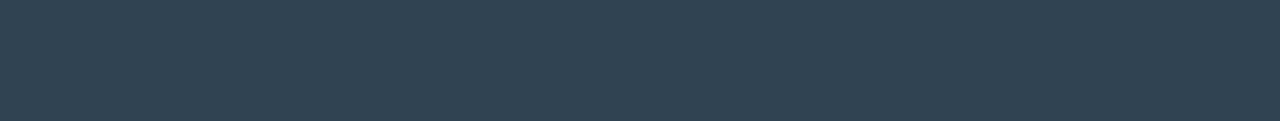
==== commit 18450c36: "Update index.html" ====
--- a/index.html
+++ b/index.html
@@ -209,7 +209,7 @@
 
 <!-- Gallery section -->
 
-<section id="gallery">
+<!-- <section id="gallery">
   <div class="container">
     <div class="row">
 
@@ -268,7 +268,7 @@
 
     </div>
   </div>
-</section>
+</section>-->
 
 
 <!-- Contact section -->
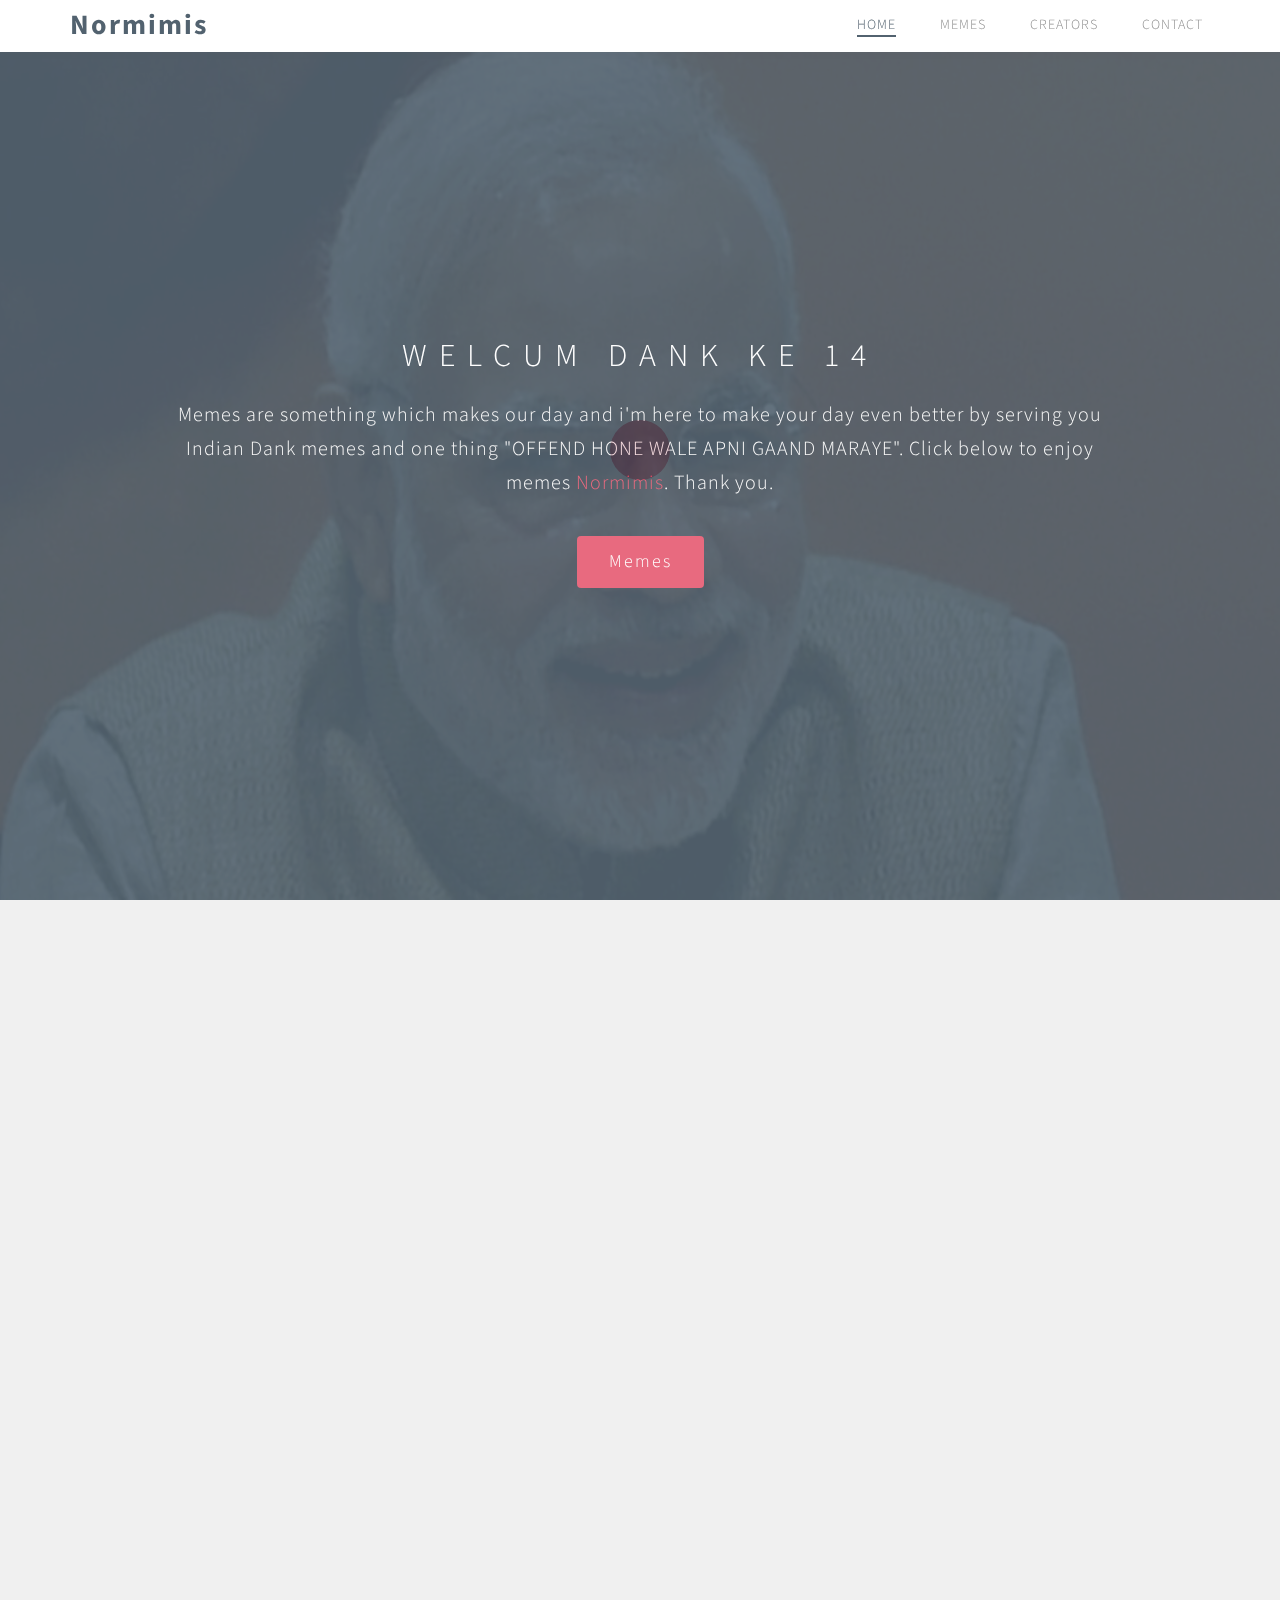
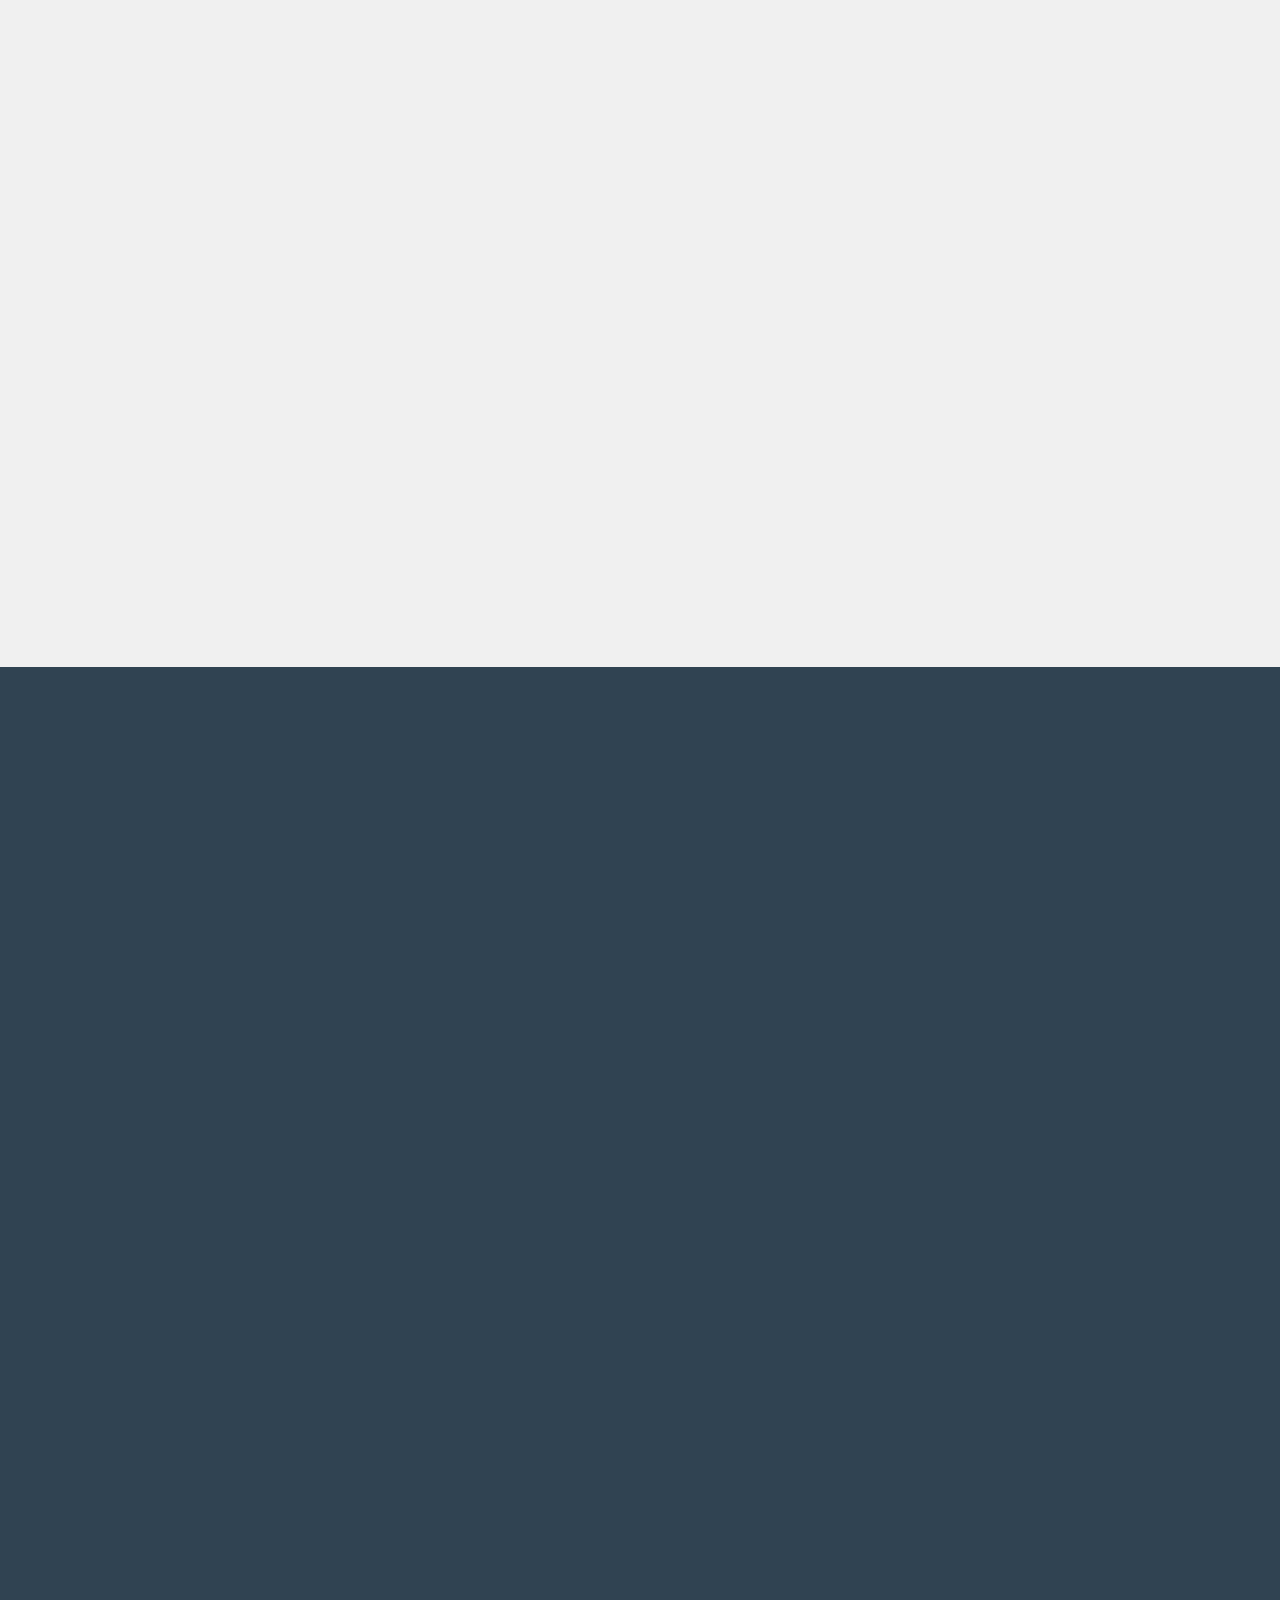
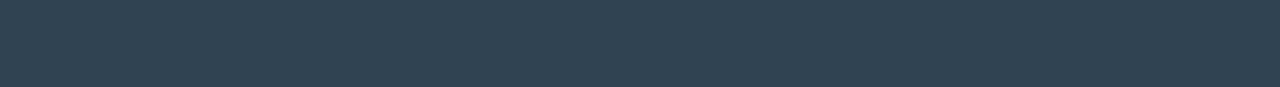
==== commit 5e6b2e2b: "Update index.html" ====
--- a/index.html
+++ b/index.html
@@ -268,7 +268,7 @@
 
     </div>
   </div>
-</section>-->
+</section> -->
 
 
 <!-- Contact section -->
@@ -281,7 +281,7 @@
 
         <div class="col-lg-offset-1 col-lg-10 section-title wow fadeInUp" data-wow-delay="0.4s">
           <h1>Send a message</h1>
-          <p>Nunc suscipit ante in lectus laoreet, nec pharetra diam dictum. Lorem ipsum dolor sit amet, consectetur adipiscing elit. </p>
+          <p>Reach us If you have any query or Suggestions </p>
         </div>
 
         <form action="#" method="post" class="wow fadeInUp" data-wow-delay="0.8s">
@@ -316,15 +316,15 @@
 			<div class="col-md-12 col-sm-12">
 
                 <ul class="social-icon">
-                    <li><a href="#" class="fa fa-facebook wow fadeInUp" data-wow-delay="0.2s"></a></li>
-                    <li><a href="#" class="fa fa-twitter wow fadeInUp" data-wow-delay="0.4s"></a></li>
-                    <li><a href="#" class="fa fa-linkedin wow fadeInUp" data-wow-delay="0.6s"></a></li>
-                    <li><a href="#" class="fa fa-instagram wow fadeInUp" data-wow-delay="0.8s"></a></li>
-                    <li><a href="#" class="fa fa-google-plus wow fadeInUp" data-wow-delay="1.0s"></a></li>
+                    <!-- <li><a href="#" class="fa fa-facebook wow fadeInUp" data-wow-delay="0.2s"></a></li> -->
+                    <!-- <li><a href="#" class="fa fa-twitter wow fadeInUp" data-wow-delay="0.4s"></a></li> -->
+                    <!-- <li><a href="#" class="fa fa-linkedin wow fadeInUp" data-wow-delay="0.6s"></a></li> -->
+                    <li><a href="https://www.instagram.com/wtf_normie/" class="fa fa-instagram wow fadeInUp" data-wow-delay="0.8s"></a></li>
+                    <!-- <li><a href="#" class="fa fa-google-plus wow fadeInUp" data-wow-delay="1.0s"></a></li> -->
                 </ul>
 
-				<p class="wow fadeInUp"  data-wow-delay="1s" >Copyright &copy; 2016 Snapshot Studio |
-                Design: <a href="https://plus.google.com/+templatemo" title="free css templates" target="_blank">Templatemo</a></p>
+				<p class="wow fadeInUp"  data-wow-delay="1s" >Copyright &copy; 2022 Harshal Bharati
+                <!-- Design: <a href="https://plus.google.com/+templatemo" title="free css templates" target="_blank">Templatemo</a></p> -->
 
 			</div>
 
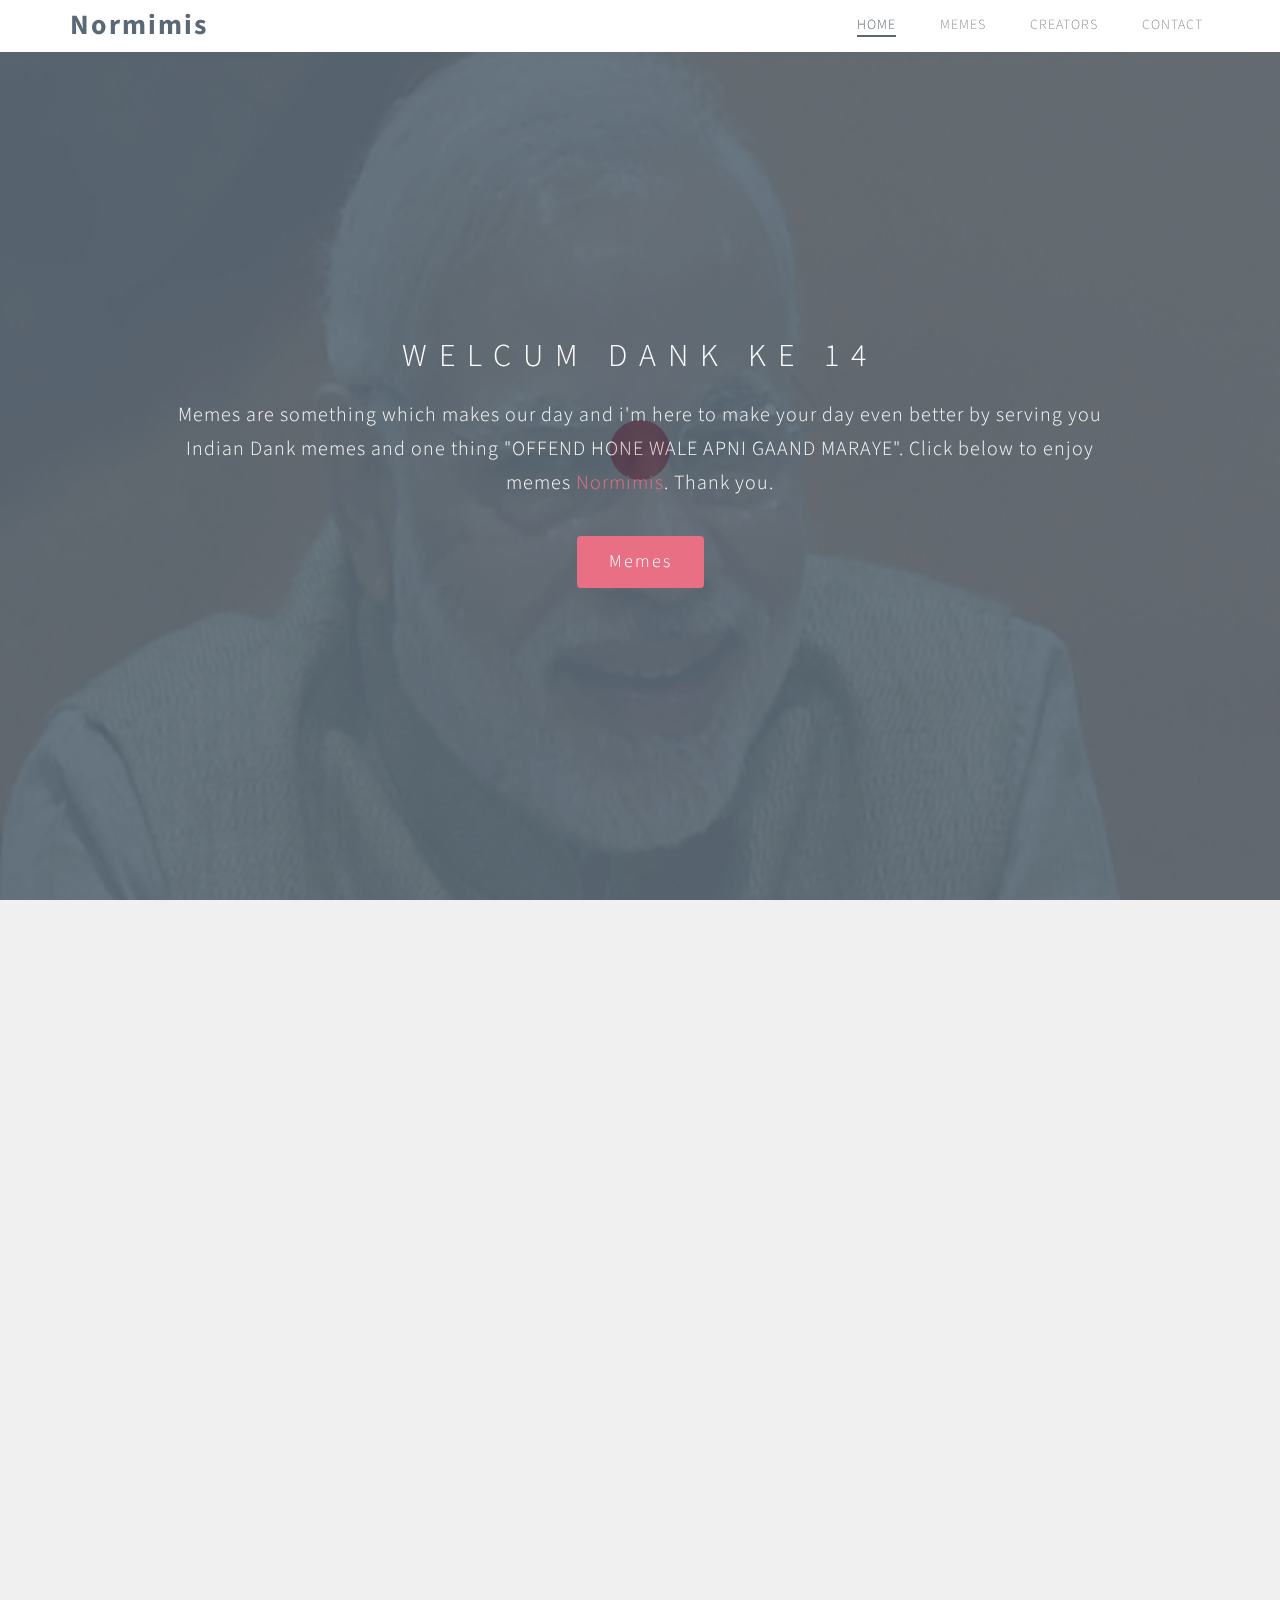
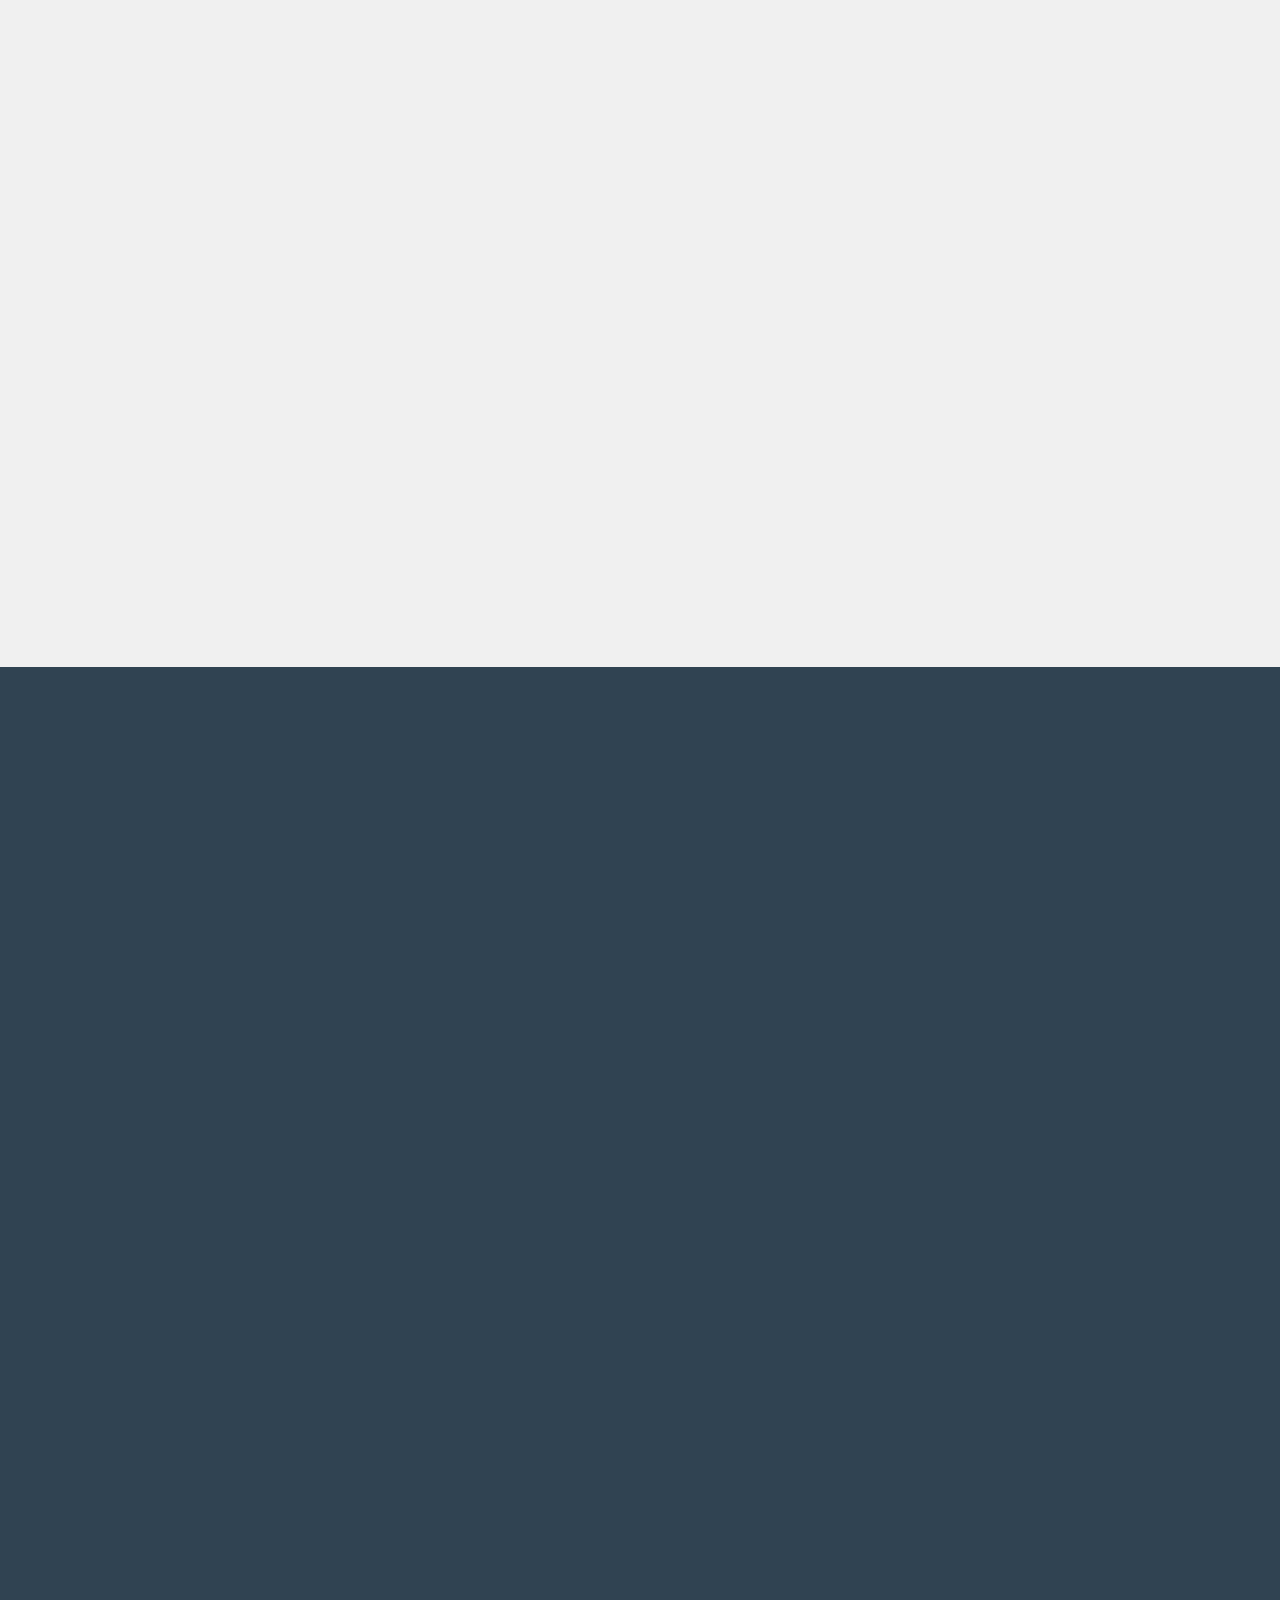
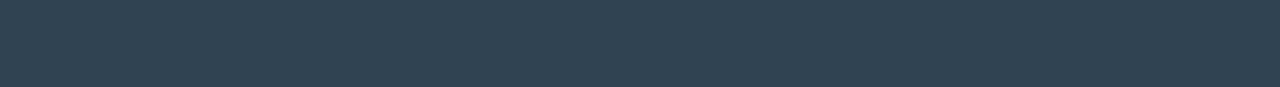
==== commit 1ddbe98b: "Update index.html" ====
--- a/index.html
+++ b/index.html
@@ -135,7 +135,7 @@
             <img src="images/harshya.png" class="img-responsive img-circle" alt="Jack">
           </div>
           <h2 class="heading">Harshal Bharati, Founder</h2>
-          <p class="description">Baap of this platform. Good in content ideas and creation</p>
+          <p class="description">Official Owner of this Platform. Ab humko chahiye full izzat.</p>
         </div>
       </div>
 
